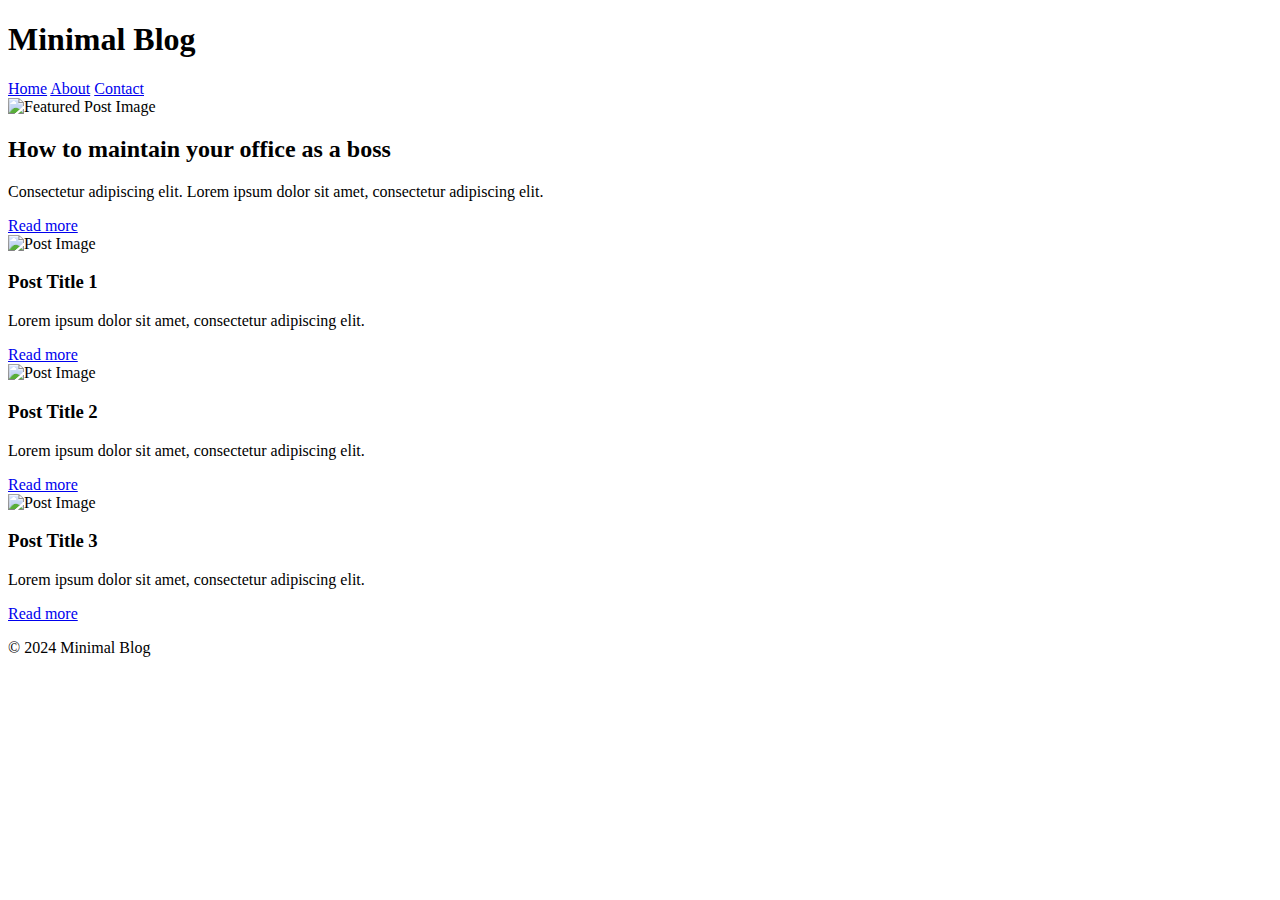
==== index.html @ b0d5b369 "Add files via upload" ====
<!DOCTYPE html>
<html lang="en">
<head>
    <meta charset="UTF-8">
    <meta name="viewport" content="width=device-width, initial-scale=1.0">
    <title>Minimal Blog</title>
    <link rel="stylesheet" href="styles.css">
</head>
<body>
    <header>
        <div class="container header-container">
            <h1 class="logo">Minimal Blog</h1>
            <nav>
                <a href="index.html">Home</a>
                <a href="about.html">About</a>
                <a href="contact.html">Contact</a>
            </nav>
        </div>
    </header>
    <main>
        <div class="container">
            <section class="featured-post">
                <img src="featured-image.jpg" alt="Featured Post Image">
                <div class="content">
                    <h2>How to maintain your office as a boss</h2>
                    <p>Consectetur adipiscing elit. Lorem ipsum dolor sit amet, consectetur adipiscing elit.</p>
                    <a href="#">Read more</a>
                </div>
            </section>
            <section class="posts">
                <article class="post">
                    <img src="post1.jpg" alt="Post Image">
                    <h3>Post Title 1</h3>
                    <p>Lorem ipsum dolor sit amet, consectetur adipiscing elit.</p>
                    <a href="#">Read more</a>
                </article>
                <article class="post">
                    <img src="post2.jpg" alt="Post Image">
                    <h3>Post Title 2</h3>
                    <p>Lorem ipsum dolor sit amet, consectetur adipiscing elit.</p>
                    <a href="#">Read more</a>
                </article>
                <article class="post">
                    <img src="post3.jpg" alt="Post Image">
                    <h3>Post Title 3</h3>
                    <p>Lorem ipsum dolor sit amet, consectetur adipiscing elit.</p>
                    <a href="#">Read more</a>
                </article>
            </section>
        </div>
    </main>
    <footer>
        <div class="container">
            <p>&copy; 2024 Minimal Blog</p>
        </div>
    </footer>
    <script src="scripts.js"></script>
</body>
</html>
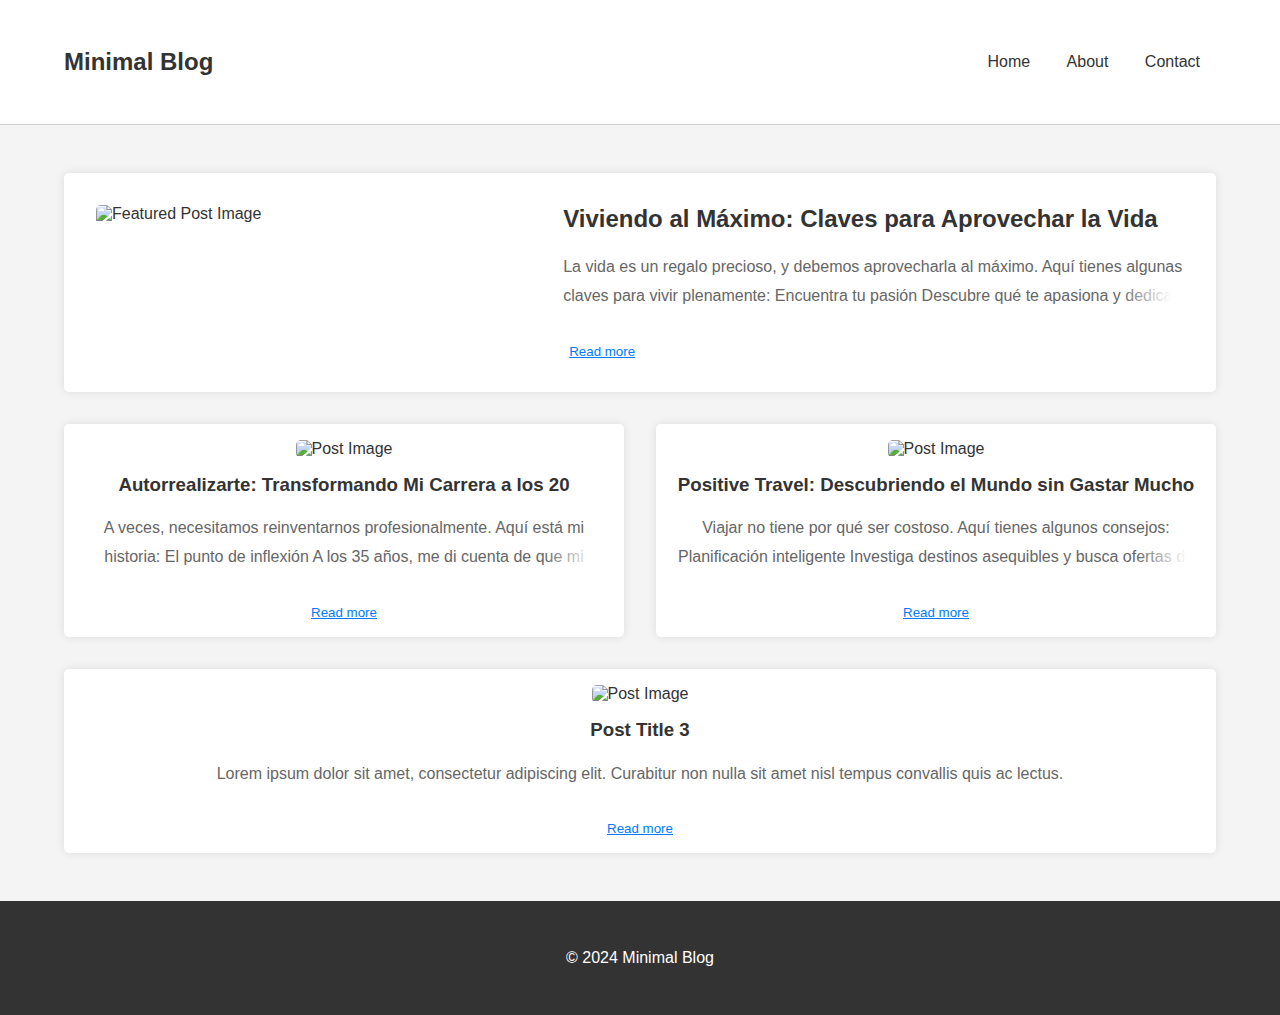
==== commit 893d0119: "general improvements" ====
--- a/index.html
+++ b/index.html
@@ -22,29 +22,65 @@
             <section class="featured-post">
                 <img src="featured-image.jpg" alt="Featured Post Image">
                 <div class="content">
-                    <h2>How to maintain your office as a boss</h2>
-                    <p>Consectetur adipiscing elit. Lorem ipsum dolor sit amet, consectetur adipiscing elit.</p>
-                    <a href="#">Read more</a>
+                    <h2>Viviendo al Máximo: Claves para Aprovechar la Vida</h2>
+                    <p class="expandable" data-expanded="false">La vida es un regalo precioso, y debemos aprovecharla al máximo. Aquí tienes algunas claves para vivir plenamente:
+
+                        Encuentra tu pasión
+                        Descubre qué te apasiona y dedica tiempo a ello. Ya sea escribir, pintar, viajar o bailar, tu pasión te dará energía y satisfacción.
+                        
+                        Cultiva relaciones significativas
+                        Las conexiones humanas son esenciales. Invierte tiempo en tus relaciones familiares y amistades. Comparte momentos, risas y lágrimas.
+                        
+                        Aprende algo nuevo cada día
+                        El aprendizaje constante nos mantiene activos y curiosos. Lee libros, toma cursos en línea o aprende un nuevo idioma.
+                        
+                        Cuida de tu salud
+                        Come bien, haz ejercicio y descansa lo suficiente. Tu cuerpo es tu templo, así que cuídalo.
+                        
+                        Sé agradecido
+                        Agradece por las pequeñas cosas y por las grandes bendiciones. La gratitud te llenará de alegría.</p>
+                    <button class="read-more">Read more</button>
                 </div>
             </section>
             <section class="posts">
                 <article class="post">
                     <img src="post1.jpg" alt="Post Image">
-                    <h3>Post Title 1</h3>
-                    <p>Lorem ipsum dolor sit amet, consectetur adipiscing elit.</p>
-                    <a href="#">Read more</a>
+                    <h3>Autorrealizarte: Transformando Mi Carrera a los 20</h3>
+                    <p class="expandable" data-expanded="false">A veces, necesitamos reinventarnos profesionalmente. Aquí está mi historia:
+
+                        El punto de inflexión
+                        A los 35 años, me di cuenta de que mi trabajo no me llenaba. Decidí cambiar mi rumbo y buscar algo más significativo.
+                        
+                        El camino hacia el emprendimiento
+                        Investigué sobre negocios en línea y comencé mi propio proyecto. Fue un desafío, pero valió la pena. Ahora, soy mi propio jefe y amo lo que hago.
+                        
+                        Lecciones aprendidas
+                        La autorrealización requiere valentía y perseverancia. No temas tomar riesgos y seguir tus sueños.</p>
+                    <button class="read-more">Read more</button>
                 </article>
                 <article class="post">
                     <img src="post2.jpg" alt="Post Image">
-                    <h3>Post Title 2</h3>
-                    <p>Lorem ipsum dolor sit amet, consectetur adipiscing elit.</p>
-                    <a href="#">Read more</a>
+                    <h3>Positive Travel: Descubriendo el Mundo sin Gastar Mucho                    </h3>
+                    <p class="expandable" data-expanded="false">Viajar no tiene por qué ser costoso. Aquí tienes algunos consejos:
+
+                        Planificación inteligente
+                        Investiga destinos asequibles y busca ofertas de vuelos y alojamiento. Viajar en temporada baja también puede ahorrarte dinero.
+                        
+                        Comida local
+                        Prueba la comida callejera y visita mercados locales. Es deliciosa y más económica que los restaurantes turísticos.
+                        
+                        Transporte público
+                        Utiliza el transporte público en lugar de taxis o tours privados. Es más barato y te permite sumergirte en la cultura local.
+                        
+                        Hospedaje alternativo
+                        Considera opciones como hostales, casas de huéspedes o intercambio de casas. Son más económicas que los hoteles.</p>
+                    <button class="read-more">Read more</button>
                 </article>
                 <article class="post">
                     <img src="post3.jpg" alt="Post Image">
                     <h3>Post Title 3</h3>
-                    <p>Lorem ipsum dolor sit amet, consectetur adipiscing elit.</p>
-                    <a href="#">Read more</a>
+                    <p class="expandable" data-expanded="false">Lorem ipsum dolor sit amet, consectetur adipiscing elit. Curabitur non nulla sit amet nisl tempus convallis quis ac lectus.</p>
+                    <button class="read-more">Read more</button>
                 </article>
             </section>
         </div>
--- a/styles.css
+++ b/styles.css
@@ -0,0 +1,274 @@
+body {
+    font-family: Arial, sans-serif;
+    margin: 0;
+    padding: 0;
+    background-color: #f4f4f4;
+    color: #333;
+    display: flex;
+    flex-direction: column;
+    min-height: 100vh;
+}
+
+.container {
+    width: 90%;
+    max-width: 1200px;
+    margin: 0 auto;
+    padding: 1rem;
+}
+
+.header-container {
+    display: flex;
+    justify-content: space-between;
+    align-items: center;
+}
+
+header {
+    background-color: #fff;
+    border-bottom: 1px solid #ccc;
+    padding: 1rem 0;
+}
+
+header .logo {
+    font-size: 1.5rem;
+    font-weight: bold;
+}
+
+nav a {
+    color: #333;
+    margin: 0 1rem;
+    text-decoration: none;
+}
+
+nav a:hover {
+    text-decoration: underline;
+}
+
+.search-bar {
+    display: flex;
+}
+
+.search-bar input {
+    padding: 0.5rem;
+    border: 1px solid #ccc;
+    border-radius: 3px 0 0 3px;
+}
+
+.search-bar button {
+    padding: 0.5rem;
+    border: 1px solid #ccc;
+    border-left: 0;
+    border-radius: 0 3px 3px 0;
+    background-color: #333;
+    color: #fff;
+    cursor: pointer;
+}
+
+.search-bar button:hover {
+    background-color: #555;
+}
+
+main {
+    padding: 2rem 0;
+    flex: 1;
+}
+
+.featured-post {
+    display: flex;
+    background: #fff;
+    padding: 2rem;
+    margin-bottom: 2rem;
+    border-radius: 5px;
+    box-shadow: 0 0 10px rgba(0, 0, 0, 0.1);
+}
+
+.featured-post img {
+    width: 40%;
+    border-radius: 5px;
+    margin-right: 2rem;
+}
+
+.featured-post .content {
+    flex: 1;
+}
+
+.featured-post h2 {
+    margin-top: 0;
+}
+
+.featured-post p {
+    color: #666;
+}
+
+.featured-post a {
+    display: inline-block;
+    margin-top: 1rem;
+    color: #007BFF;
+    text-decoration: none;
+}
+
+.featured-post a:hover {
+    text-decoration: underline;
+}
+
+.posts {
+    display: flex;
+    flex-wrap: wrap;
+    gap: 2rem;
+}
+
+.post {
+    background: #fff;
+    padding: 1rem;
+    flex: 1 1 calc(33% - 2rem);
+    box-shadow: 0 0 10px rgba(0, 0, 0, 0.1);
+    border-radius: 5px;
+    text-align: center;
+}
+
+.post img {
+    width: 100%;
+    border-radius: 5px;
+}
+
+.post h3 {
+    margin-top: 1rem;
+}
+
+.post p {
+    color: #666;
+}
+
+.post a {
+    display: inline-block;
+    margin-top: 1rem;
+    color: #007BFF;
+    text-decoration: none;
+}
+
+.post a:hover {
+    text-decoration: underline;
+}
+
+.about-card, .contact-form {
+    background: #fff;
+    padding: 2rem;
+    border-radius: 10px;
+    box-shadow: 0 0 10px rgba(0, 0, 0, 0.1);
+    max-width: 600px;
+    margin: 2rem auto;
+    text-align: center;
+}
+
+.about-card {
+    padding: 2rem;
+}
+
+.profile-picture {
+    width: 150px;
+    height: 150px;
+    border-radius: 50%;
+    margin-bottom: 1rem;
+}
+
+.about-content h2 {
+    margin: 0.5rem 0;
+}
+
+.about-content p {
+    margin: 0.25rem 0;
+    padding: 0.25rem 0;
+}
+
+.social-links a {
+    margin: 0 0.5rem;
+    display: inline-block;
+}
+
+.social-links img {
+    width: 24px;
+    height: 24px;
+}
+
+label {
+    display: block;
+    margin-top: 1rem;
+    text-align: left;
+}
+
+.rounded-input {
+    width: 100%;
+    padding: 0.75rem;
+    margin-top: 0.5rem;
+    border: 1px solid #ccc;
+    border-radius: 25px;
+}
+
+textarea.rounded-input {
+    height: 100px;
+    resize: vertical;
+}
+
+.submit-button {
+    margin-top: 1rem;
+    padding: 0.75rem 1.5rem;
+    border: none;
+    border-radius: 25px;
+    background-color: #333;
+    color: #fff;
+    cursor: pointer;
+}
+
+.submit-button:hover {
+    background-color: #555;
+}
+
+footer {
+    background-color: #333;
+    color: #fff;
+    text-align: center;
+    padding: 1rem 0;
+    margin-top: auto;
+}
+
+/* New styles for expandable text */
+.expandable {
+    max-height: 3rem; /* Adjust according to the number of lines you want to show */
+    overflow: hidden;
+    position: relative;
+    transition: max-height 0.5s ease-in-out;
+}
+
+.expandable {
+    max-height: 3.6rem; /* Set to two lines of text plus a bit extra */
+    overflow: hidden;
+    position: relative;
+    line-height: 1.8; /* Adjust line-height to match the height of two lines */
+}
+
+.expandable[data-expanded="true"] {
+    max-height: 1000px; /* Ensure this is sufficiently large to fit the expanded content */
+}
+
+.expandable::after {
+    content: '';
+    position: absolute;
+    bottom: 0;
+    right: 0;
+    width: 4rem; /* Width of the ellipsis area */
+    height: 1.8rem; /* Height of two lines */
+    background: linear-gradient(to right, rgba(255, 255, 255, 0), #fff 80%); /* Gradient effect */
+}
+
+
+.read-more {
+    margin-top: 1rem;
+    color: #007BFF;
+    background: none;
+    border: none;
+    cursor: pointer;
+    text-decoration: underline;
+}
+
+.read-more:hover {
+    text-decoration: none;
+}
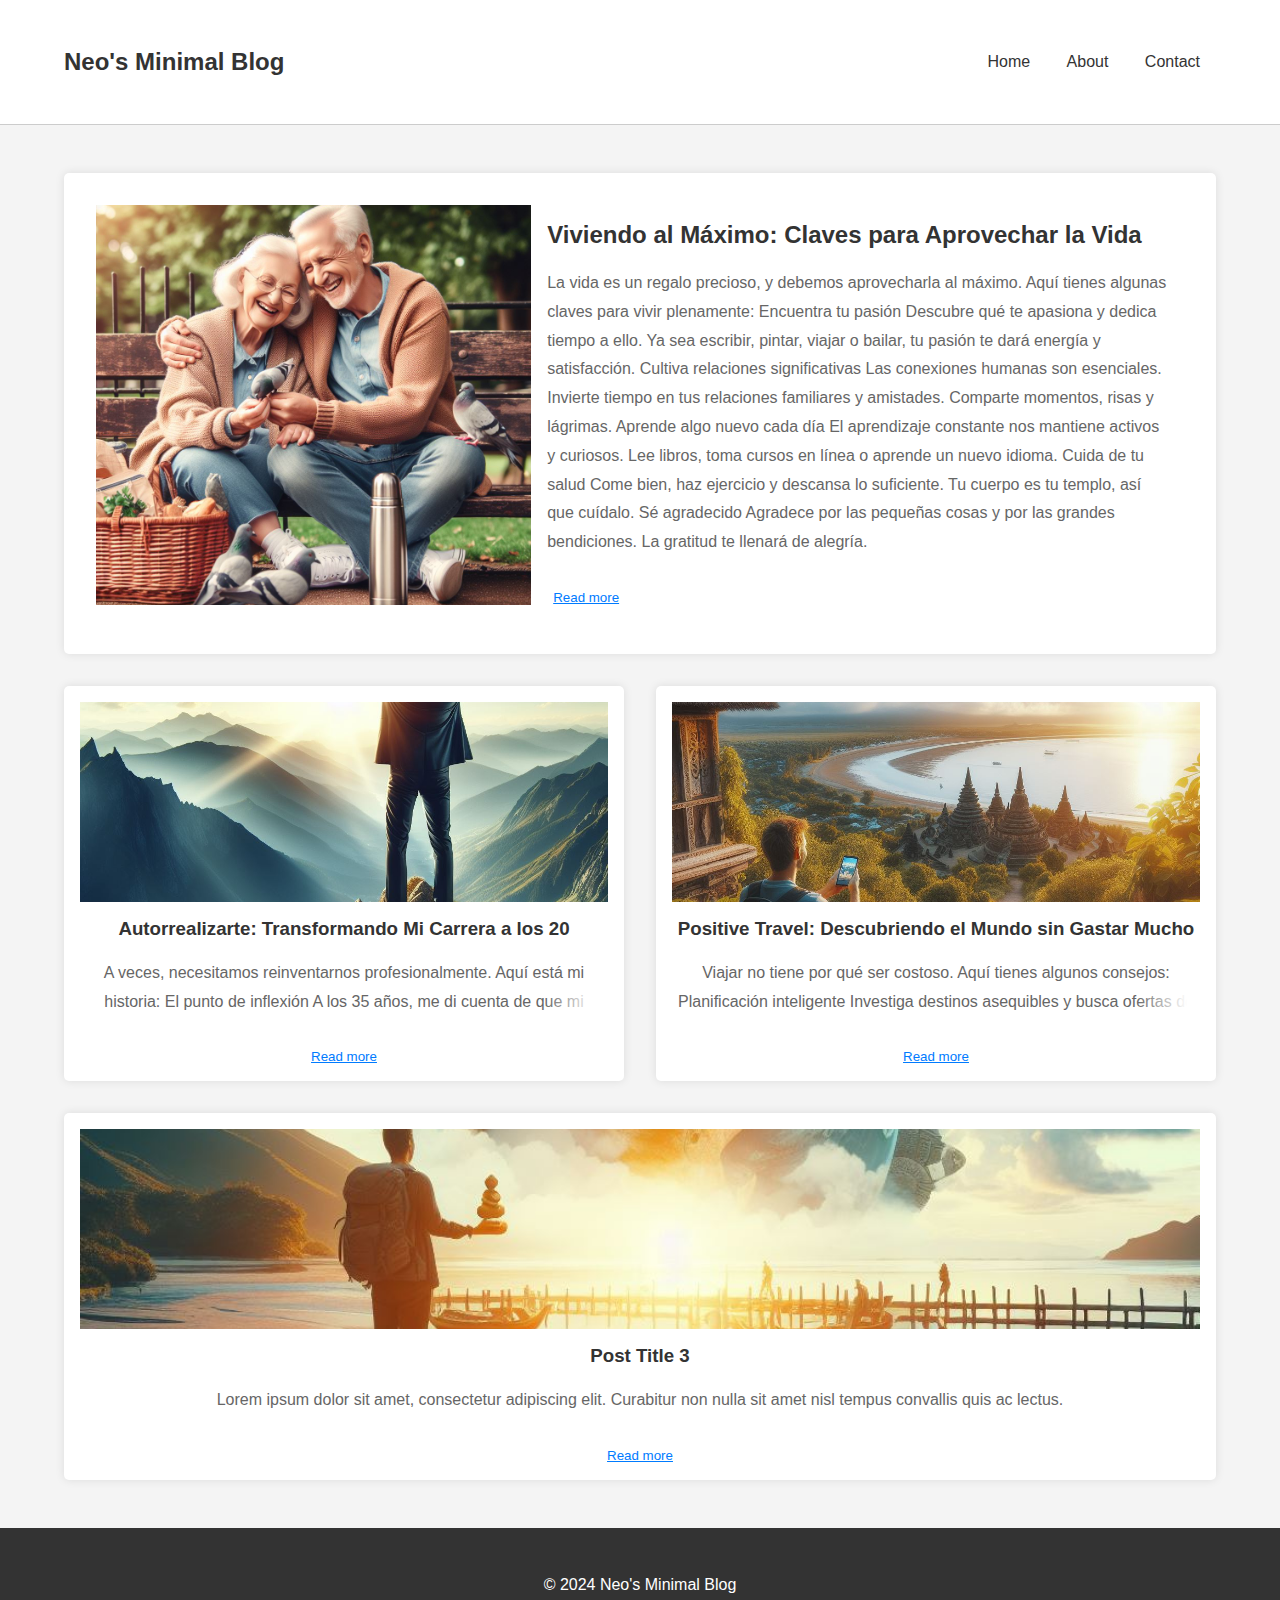
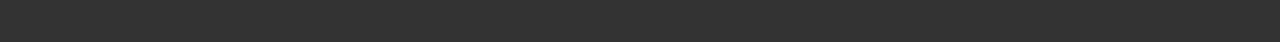
==== commit 0269691f: "images implemented" ====
--- a/index.html
+++ b/index.html
@@ -3,13 +3,13 @@
 <head>
     <meta charset="UTF-8">
     <meta name="viewport" content="width=device-width, initial-scale=1.0">
-    <title>Minimal Blog</title>
+    <title>Neo's Minimal Blog</title>
     <link rel="stylesheet" href="styles.css">
 </head>
 <body>
     <header>
         <div class="container header-container">
-            <h1 class="logo">Minimal Blog</h1>
+            <h1 class="logo">Neo's Minimal Blog</h1>
             <nav>
                 <a href="index.html">Home</a>
                 <a href="about.html">About</a>
@@ -19,11 +19,11 @@
     </header>
     <main>
         <div class="container">
-            <section class="featured-post">
-                <img src="featured-image.jpg" alt="Featured Post Image">
+            <section class="featured-post expanded">
+                <div class="featured-image" style="background-image: url('featured-image.jpeg');"></div>
                 <div class="content">
                     <h2>Viviendo al Máximo: Claves para Aprovechar la Vida</h2>
-                    <p class="expandable" data-expanded="false">La vida es un regalo precioso, y debemos aprovecharla al máximo. Aquí tienes algunas claves para vivir plenamente:
+                    <p class="expandable" data-expanded="true">La vida es un regalo precioso, y debemos aprovecharla al máximo. Aquí tienes algunas claves para vivir plenamente:
 
                         Encuentra tu pasión
                         Descubre qué te apasiona y dedica tiempo a ello. Ya sea escribir, pintar, viajar o bailar, tu pasión te dará energía y satisfacción.
@@ -44,7 +44,7 @@
             </section>
             <section class="posts">
                 <article class="post">
-                    <img src="post1.jpg" alt="Post Image">
+                    <div class="post-image" style="background-image: url('post1.jpeg');"></div>
                     <h3>Autorrealizarte: Transformando Mi Carrera a los 20</h3>
                     <p class="expandable" data-expanded="false">A veces, necesitamos reinventarnos profesionalmente. Aquí está mi historia:
 
@@ -59,8 +59,8 @@
                     <button class="read-more">Read more</button>
                 </article>
                 <article class="post">
-                    <img src="post2.jpg" alt="Post Image">
-                    <h3>Positive Travel: Descubriendo el Mundo sin Gastar Mucho                    </h3>
+                    <div class="post-image" style="background-image: url('post2.jpeg');"></div>
+                    <h3>Positive Travel: Descubriendo el Mundo sin Gastar Mucho</h3>
                     <p class="expandable" data-expanded="false">Viajar no tiene por qué ser costoso. Aquí tienes algunos consejos:
 
                         Planificación inteligente
@@ -77,7 +77,7 @@
                     <button class="read-more">Read more</button>
                 </article>
                 <article class="post">
-                    <img src="post3.jpg" alt="Post Image">
+                    <div class="post-image" style="background-image: url('post3.jpeg');"></div>
                     <h3>Post Title 3</h3>
                     <p class="expandable" data-expanded="false">Lorem ipsum dolor sit amet, consectetur adipiscing elit. Curabitur non nulla sit amet nisl tempus convallis quis ac lectus.</p>
                     <button class="read-more">Read more</button>
@@ -87,7 +87,7 @@
     </main>
     <footer>
         <div class="container">
-            <p>&copy; 2024 Minimal Blog</p>
+            <p>&copy; 2024 Neo's Minimal Blog</p>
         </div>
     </footer>
     <script src="scripts.js"></script>
--- a/styles.css
+++ b/styles.css
@@ -272,3 +272,53 @@
 .read-more:hover {
     text-decoration: none;
 }
+
+.post {
+    background-color: #fff;
+    padding: 1rem;
+    border-radius: 5px;
+    box-shadow: 0 0 10px rgba(0, 0, 0, 0.1);
+    text-align: center;
+    overflow: hidden; /* Ensure content doesn't overflow when expanded */
+}
+
+.post-image {
+    background-size: cover;
+    background-position: center;
+    width: 100%;
+    height: 200px; /* Initial height, adjust as needed */
+    transition: height 0.3s ease; /* Smooth transition when expanding */
+}
+
+.post-content {
+    padding-top: 1rem; /* Adjust spacing between image and content */
+}
+
+.post.expanded .post-image {
+    height: 400px; /* Expanded height, adjust as needed */
+}
+
+.featured-post {
+    display: flex;
+    background-color: #fff;
+    border-radius: 5px;
+    box-shadow: 0 0 10px rgba(0, 0, 0, 0.1);
+    overflow: hidden; /* Ensure content doesn't overflow when expanded */
+}
+
+.featured-image {
+    background-size: cover;
+    background-position: center;
+    width: 40%;
+    height: 200px; /* Initial height, adjust as needed */
+    transition: height 0.3s ease; /* Smooth transition when expanding */
+}
+
+.content {
+    padding: 1rem;
+    flex: 1;
+}
+
+.featured-post.expanded .featured-image {
+    height: 400px; /* Expanded height, adjust as needed */
+}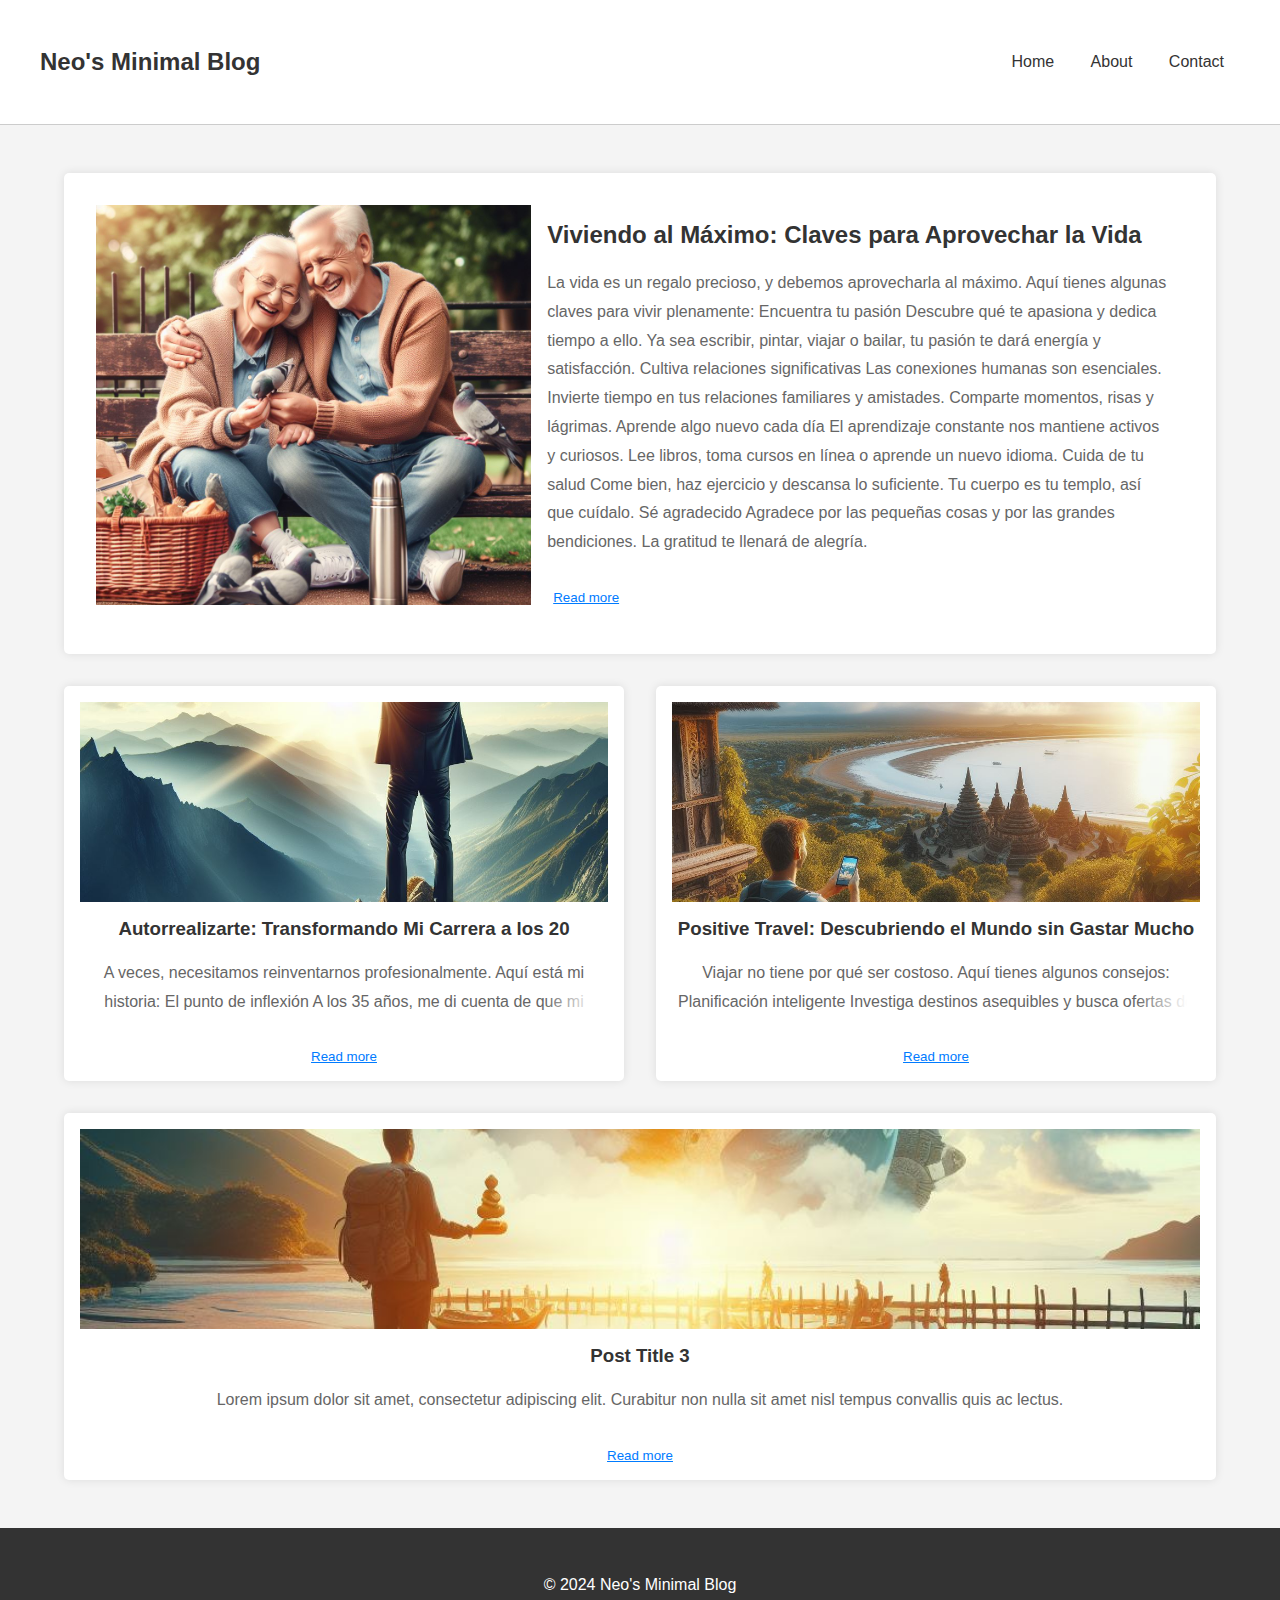
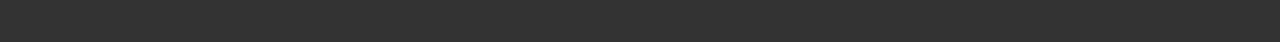
==== commit 5f865c94: "responsive ui" ====
--- a/index.html
+++ b/index.html
@@ -9,14 +9,25 @@
 <body>
     <header>
         <div class="container header-container">
+    
             <h1 class="logo">Neo's Minimal Blog</h1>
-            <nav>
+
+            <nav id="nav-menu-mobile" class="nav-menu-mobile"> 
+                <button id="toggle-menu" class="menu-toggle">&#9776;</button>
+           </nav>
+            <nav id="nav-menu" class="nav-menu">
                 <a href="index.html">Home</a>
                 <a href="about.html">About</a>
-                <a href="contact.html">Contact</a>
+                 <a href="contact.html">Contact</a>
             </nav>
         </div>
     </header>
+    
+    <nav id="sidebar-menu" class="sidebar-menu">
+        <a href="index.html">Home</a>
+        <a href="about.html">About</a>
+        <a href="contact.html">Contact</a>
+    </nav>
     <main>
         <div class="container">
             <section class="featured-post expanded">
--- a/styles.css
+++ b/styles.css
@@ -20,6 +20,7 @@
     display: flex;
     justify-content: space-between;
     align-items: center;
+    width: 100%;
 }
 
 header {
@@ -321,4 +322,89 @@
 
 .featured-post.expanded .featured-image {
     height: 400px; /* Expanded height, adjust as needed */
-}+}
+
+
+/* Media query for screens smaller than 768px (typical mobile screens) */
+@media (max-width: 768px) {
+    .featured-post {
+        flex-direction: column; /* Change layout to stack vertically */
+    }
+
+    .featured-image {
+        width: 100%;
+        height: 200px; /* Adjust as needed */
+    }
+
+    .content {
+        padding: 1rem;
+    }
+
+    .posts {
+        flex-direction: column; /* Change layout to stack posts vertically */
+    }
+
+    .post {
+        flex: 1 1 100%; /* Each post takes full width */
+        margin-bottom: 2rem; /* Add some space between posts */
+    }
+}
+
+.menu-toggle {
+    display: none; /* Hide the toggle button by default */
+}
+
+.sidebar-menu {
+    position: fixed;
+    top: 0;
+    left: -250px; /* Off-screen initially */
+    width: 250px;
+    height: 100vh;
+    background-color: #333;
+    padding-top: 60px; /* Adjust according to header height */
+    transition: left 0.3s ease;
+    z-index: 1000;
+}
+
+.sidebar-menu a {
+    display: block;
+    color: #fff;
+    padding: 1rem;
+    text-decoration: none;
+}
+
+.sidebar-menu a:hover {
+    background-color: #555;
+}
+
+/* Media query for screens smaller than 768px (typical mobile screens) */
+@media (max-width: 768px) {
+    .header-container {
+        justify-content: flex-start; /* Adjust alignment for smaller screens */
+    }
+    .nav-menu {
+        display: none; /* Hide the navigation links */
+    }
+
+    .menu-toggle {
+        display: flex; /* Display the toggle button for smaller screens */
+        background: none;
+        border: none;
+        font-size: 1.5rem;
+        cursor: pointer;
+        order: 2; /* Move the menu icon to the right */
+    }
+
+    .logo {
+        order: 1; /* Move the title to the left */
+    }
+
+    .sidebar-menu {
+        width: 200px; /* Adjust width for smaller screens */
+    }
+
+    /* Adjust the position of the sidebar menu when toggled */
+    .sidebar-menu.active {
+        left: 0;
+    }
+}
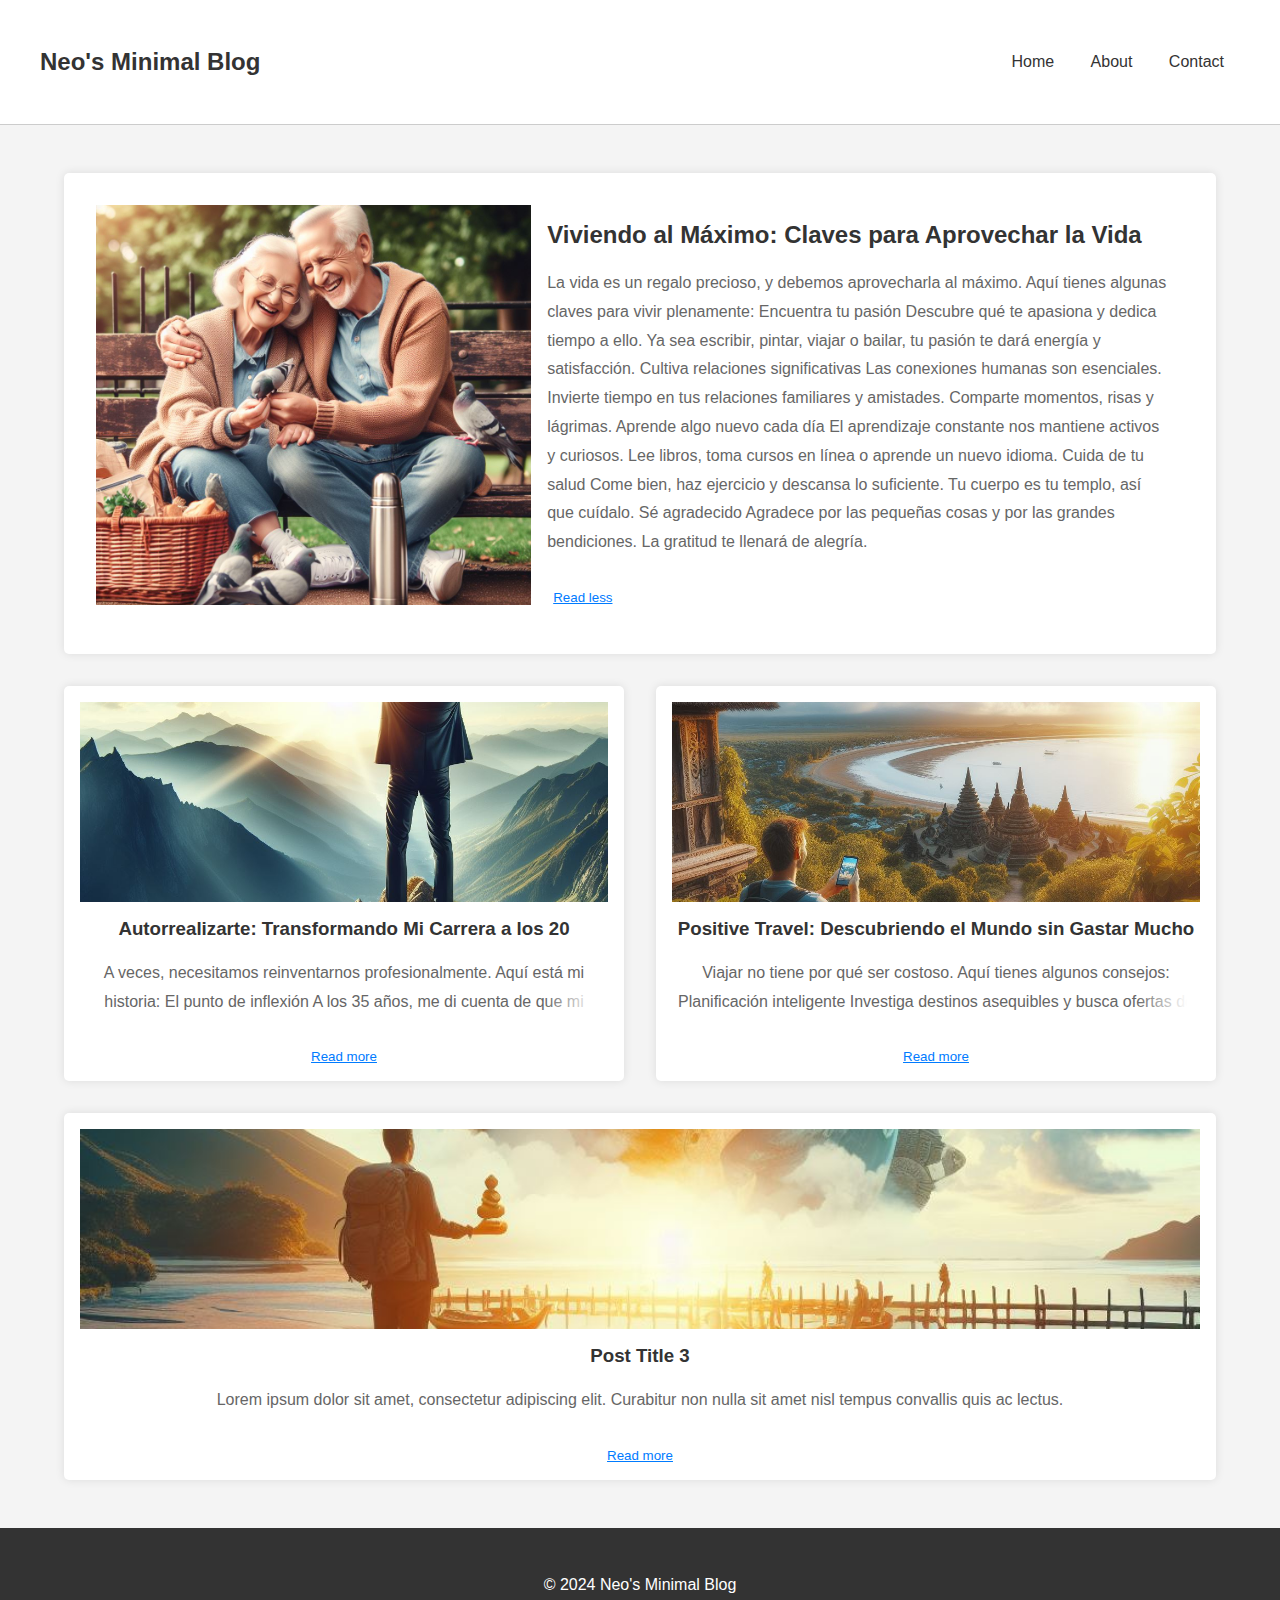
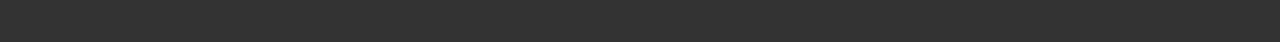
==== commit ee57c57f: "responsive ui" ====
--- a/index.html
+++ b/index.html
@@ -50,7 +50,7 @@
                         
                         Sé agradecido
                         Agradece por las pequeñas cosas y por las grandes bendiciones. La gratitud te llenará de alegría.</p>
-                    <button class="read-more">Read more</button>
+                    <button class="read-more">Read less</button>
                 </div>
             </section>
             <section class="posts">
--- a/styles.css
+++ b/styles.css
@@ -326,33 +326,8 @@
 
 
 /* Media query for screens smaller than 768px (typical mobile screens) */
-@media (max-width: 768px) {
-    .featured-post {
-        flex-direction: column; /* Change layout to stack vertically */
-    }
-
-    .featured-image {
-        width: 100%;
-        height: 200px; /* Adjust as needed */
-    }
-
-    .content {
-        padding: 1rem;
-    }
-
-    .posts {
-        flex-direction: column; /* Change layout to stack posts vertically */
-    }
-
-    .post {
-        flex: 1 1 100%; /* Each post takes full width */
-        margin-bottom: 2rem; /* Add some space between posts */
-    }
-}
-
-.menu-toggle {
-    display: none; /* Hide the toggle button by default */
-}
+
+
 
 .sidebar-menu {
     position: fixed;
@@ -378,7 +353,44 @@
 }
 
 /* Media query for screens smaller than 768px (typical mobile screens) */
+@media (min-width: 769px) {
+    .header-container {
+        justify-content: space-between; /* Adjust alignment for smaller screens */
+    }
+    .nav-menu-mobile {
+        display: none; /* Hide the navigation links */
+    }
+
+    .menu-toggle {
+    display: none; /* Hide the toggle button by default */
+}
+}
+
+
+/* Media query for screens smaller than 768px (typical mobile screens) */
 @media (max-width: 768px) {
+    .featured-post {
+        flex-direction: column; /* Change layout to stack vertically */
+    }
+
+    .featured-image {
+        width: 100%;
+        height: 200px; /* Adjust as needed */
+    }
+
+    .content {
+        padding: 1rem;
+    }
+
+    .posts {
+        flex-direction: column; /* Change layout to stack posts vertically */
+    }
+
+    .post {
+        flex: 1 1 100%; /* Each post takes full width */
+        margin-bottom: 2rem; /* Add some space between posts */
+    }
+
     .header-container {
         justify-content: flex-start; /* Adjust alignment for smaller screens */
     }
